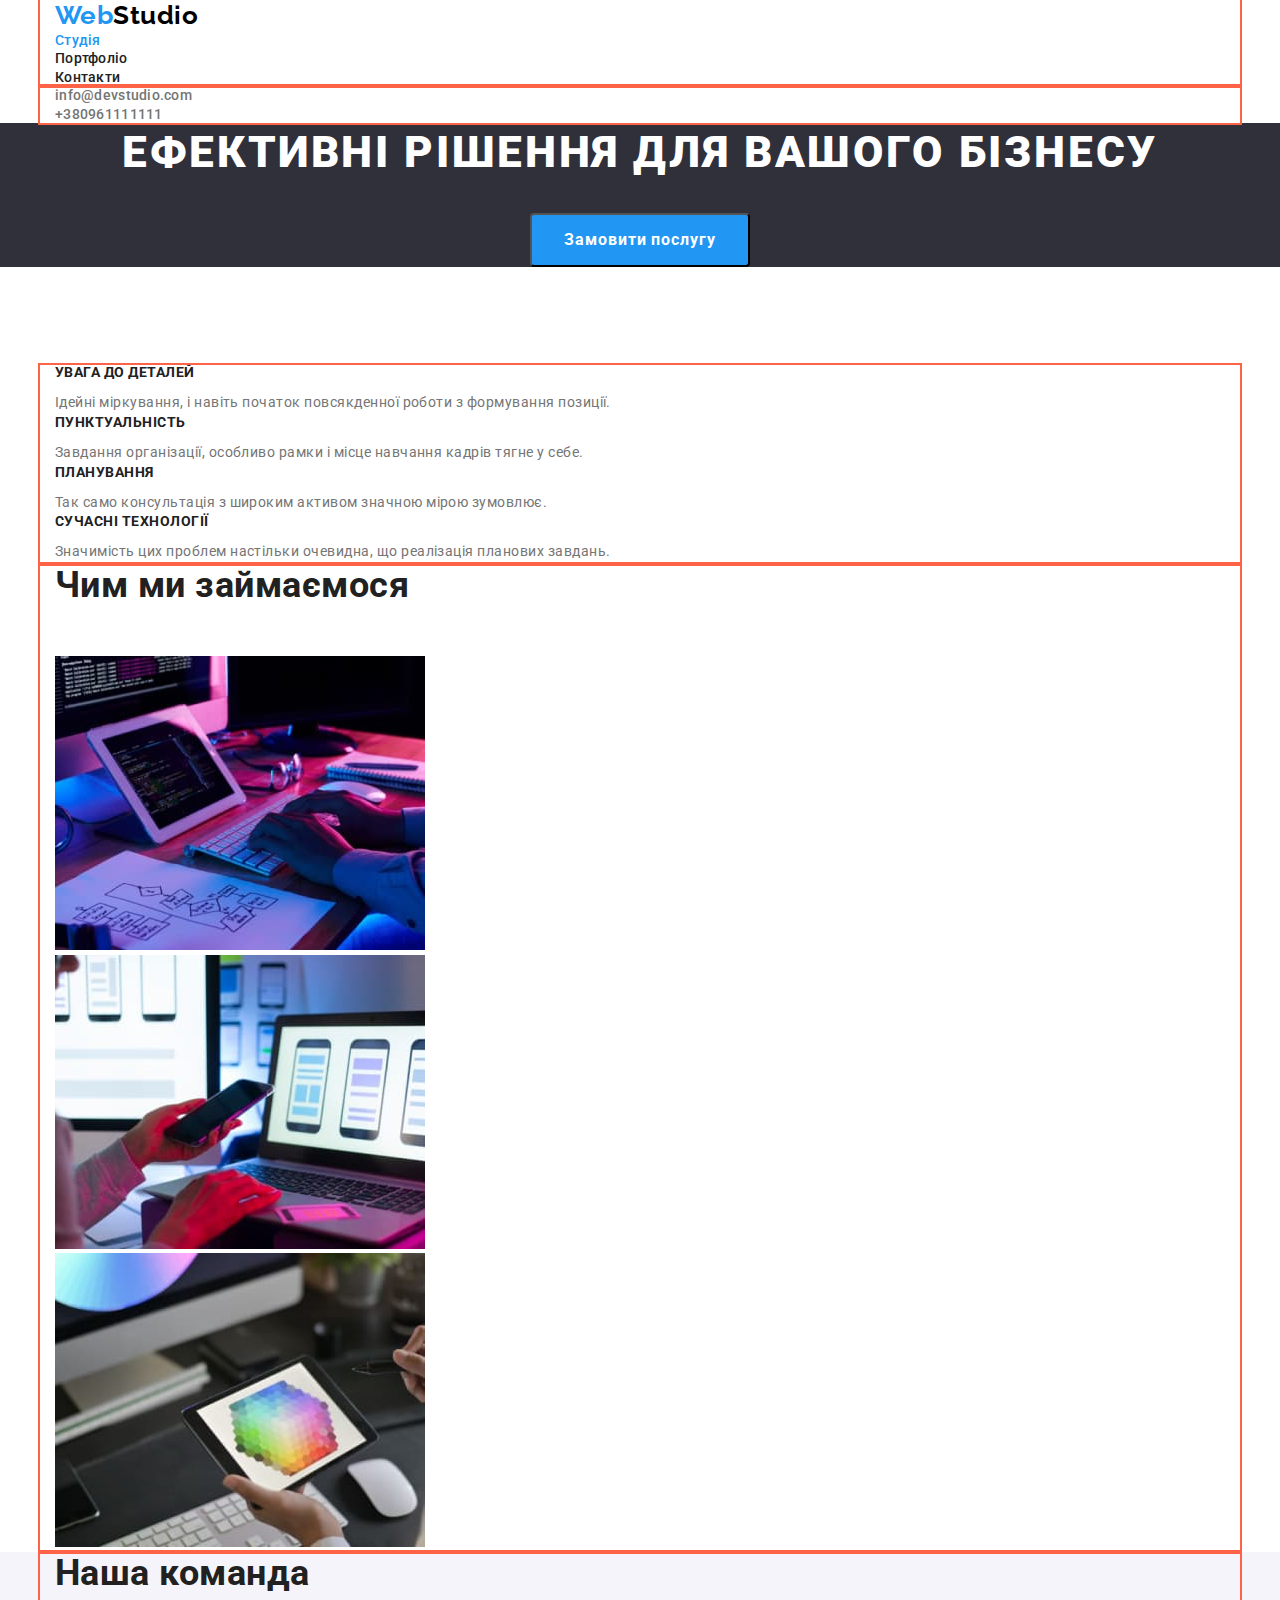
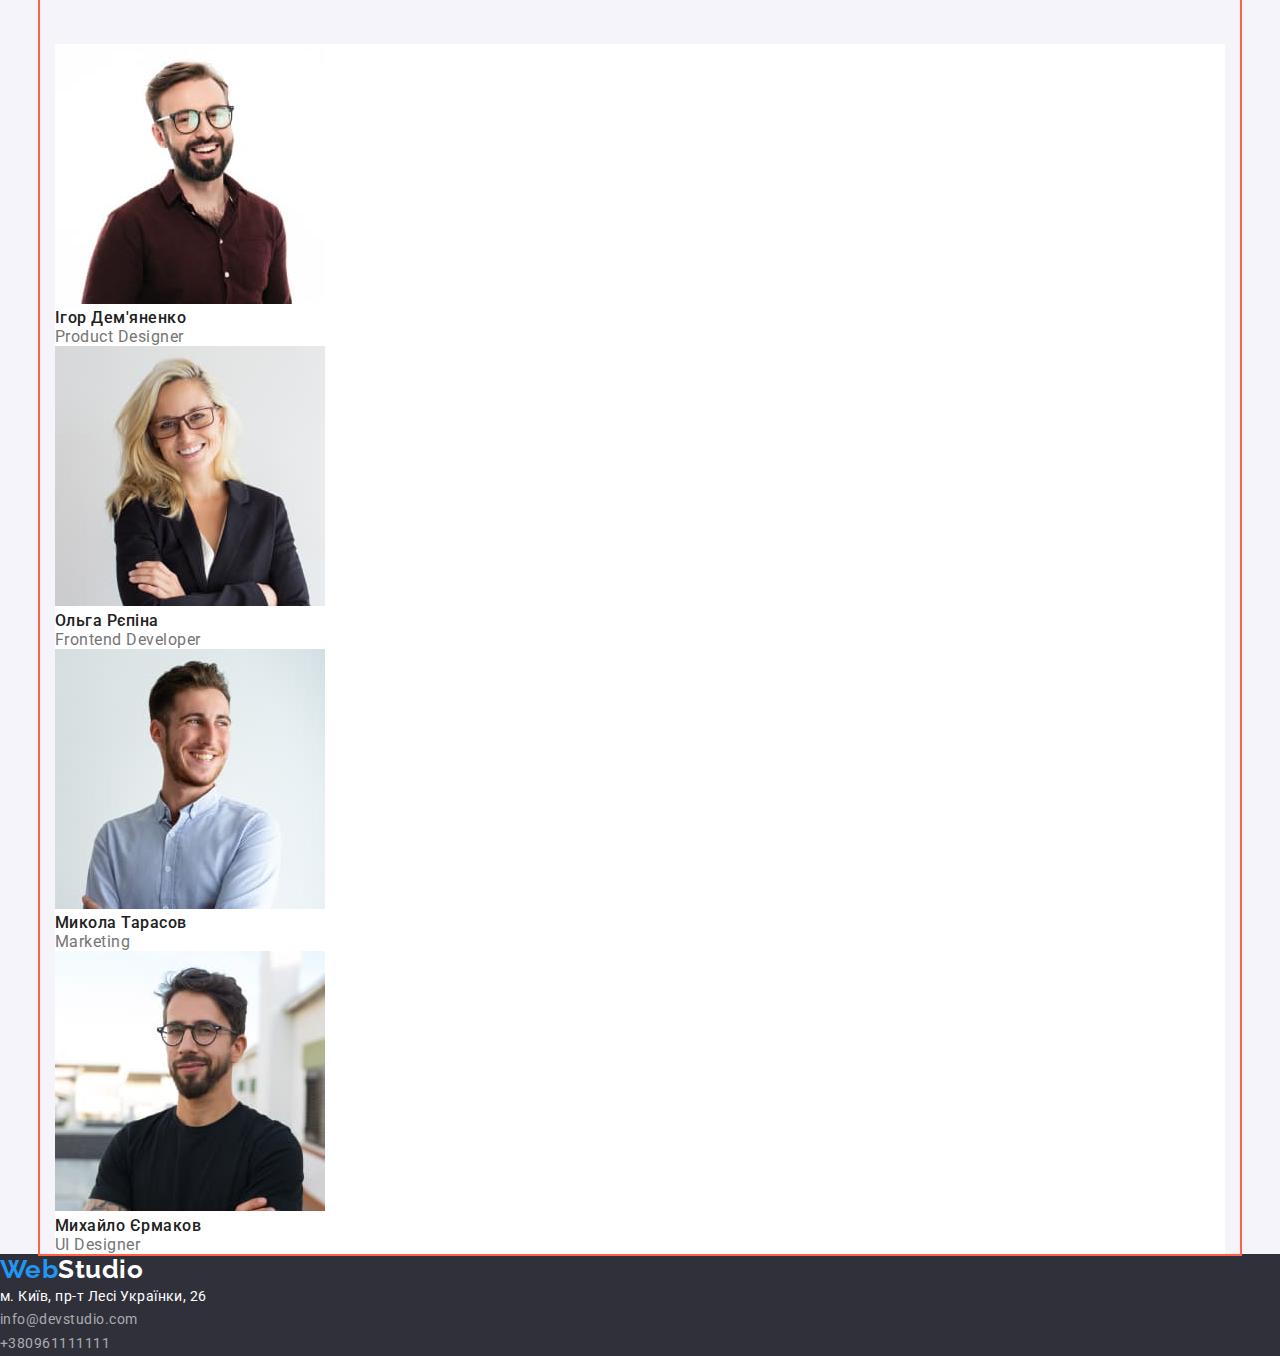
==== index.html @ 8986db64 "внесено зміни" ====
<!DOCTYPE html>
<html lang="uk">
  <head>
    <meta charset="UTF-8" />
    <meta http-equiv="X-UA-Compatible" content="IE=edge" />
    <meta name="viewport" content="width=device-width, initial-scale=1.0" />
    <title>WebStudio</title>
    <link
      rel="stylesheet"
      href="https://cdnjs.cloudflare.com/ajax/libs/modern-normalize/1.1.0/modern-normalize.min.css"
    />
    <link rel="preconnect" href="https://fonts.googleapis.com" />
    <link rel="preconnect" href="https://fonts.gstatic.com" crossorigin />
    <link
      href="https://fonts.googleapis.com/css2?family=Raleway:wght@700&family=Roboto:wght@400;500;700;900&display=swap"
      rel="stylesheet"
    />
    <link rel="stylesheet" href="./css/styles.css" />
  </head>
  <body>
    <header>
      <div class="container">
        <nav>
          <a href="./index.html" class="logo link"><span class="logo-web">Web</span>Studio</a>
          <ul class="list">
            <li><a href="./index.html" class="nav-link link link-current">Студія</a></li>
            <li><a href="./portfolio.html" class="nav-link link">Портфоліо</a></li>
            <li><a href="#" class="nav-link link">Контакти</a></li>
          </ul>
        </nav>
      </div>
      <div class="container">
        <ul class="list">
          <li>
            <a href="mailto:info@devstudio.com" class="auth-link link">info@devstudio.com</a>
          </li>
          <li>
            <a href="tel:+380961111111" class="auth-link link">+380961111111</a>
          </li>
        </ul>
      </div>
    </header>
    <main>
      <section class="hero">
        <h1 class="hero-title">Ефективні рішення для вашого бізнесу</h1>
          <button type="button" class="button-hero">Замовити послугу</button>
        
      </section>

      <section class="preference">
        <div class="container">
          <h2 class="visually-hidden">Наші переваги</h2>
          <ul class="list">
            <li>
              <h3 class="preference-subtitle">Увага до деталей</h3>
              <p class="preference-text">
                Ідейні міркування, і навіть початок повсякденної роботи з формування позиції.
              </p>
            </li>
            <li>
              <h3 class="preference-subtitle">Пунктуальність</h3>
              <p class="preference-text">
                Завдання організації, особливо рамки і місце навчання кадрів тягне у себе.
              </p>
            </li>
            <li>
              <h3 class="preference-subtitle">ПЛАНУВАННЯ</h3>
              <p class="preference-text">
                Так само консультація з широким активом значною мірою зумовлює.
              </p>
            </li>
            <li>
              <h3 class="preference-subtitle">Сучасні технології</h3>
              <p class="preference-text">
                Значимість цих проблем настільки очевидна, що реалізація планових завдань.
              </p>
            </li>
          </ul>
        </div>
      </section>
      <section class="activity">
        <div class="container">
          <h2 class="section-title">Чим ми займаємося</h2>
          <ul class="list">
            <li>
              <img src="./image/img1.jpg" alt="Верстаємо сайти" width="370" height="294" />
            </li>
            <li>
              <img
                src="./image/img2.jpg"
                alt="Розробляємо мобільні застосунки"
                width="370"
                height="294"
              />
            </li>
            <li>
              <img src="./image/img3.jpg" alt="Займаємося дизайном" width="370" height="294" />
            </li>
          </ul>
        </div>
      </section>
      <section class="team">
        <div class="container">
          <h2 class="section-title">Наша команда</h2>
          <ul class="list">
            <li class="team-card">
              <img
                src="./image/imeg_men1.jpg"
                alt="Один з членів команди"
                width="270"
                height="260"
              />
              <h3 class="team-subtitle">Ігор Дем'яненко</h3>
              <p class="team-text">Product Designer</p>
            </li>
            <li class="team-card">
              <img
                src="./image/imeg_women.jpg"
                alt="Один з членів команди"
                width="270"
                height="260"
              />
              <h3 class="team-subtitle">Ольга Рєпіна</h3>
              <p class="team-text">Frontend Developer</p>
            </li>
            <li class="team-card">
              <img
                src="./image/imeg_men2.jpg"
                alt="Один з членів команди"
                width="270"
                height="260"
              />
              <h3 class="team-subtitle">Микола Тарасов</h3>
              <p class="team-text">Marketing</p>
            </li>
            <li class="team-card">
              <img
                src="./image/imeg_men3.jpg"
                alt="Один з членів команди"
                width="270"
                height="260"
              />
              <h3 class="team-subtitle">Михайло Єрмаков</h3>
              <p class="team-text">UI Designer</p>
            </li>
          </ul>
        </div>
      </section>
    </main>
    <footer class="cellar">
      <a href="./index.html" class="logo logo-cellar link"
        ><span class="logo-web">Web</span>Studio</a
      >
      <address>
        <ul class="list">
          <li>
            <a
              href="https://goo.gl/maps/hQi2LecKAwHkqkRQ6"
              target="_blank"
              rel="noopener noreferrer nofollow"
              class="adress link"
              >м. Київ, пр-т Лесі Українки, 26</a
            >
          </li>

          <li>
            <a href="mailto:info@devstudio.com" class="adress-link link">info@devstudio.com</a>
          </li>
          <li>
            <a href="tel:+380961111111" class="adress-link link">+380961111111</a>
          </li>
        </ul>
      </address>
    </footer>
  </body>
</html>
---- css/styles.css ----
:root {
    --primary-text-color: #212121;
    --secondary-text-color: #757575;
    --accent-text-color: #2196f3;
    --nav-logo-color: #000000;
    --white-text-color: #ffffff;
    --footer-link-color: rgba(255, 255, 255, 0.6);
    --primary-background-color: #ffffff;
    --secondary-background-color: #f5f4fa;
    --footer-background-color: #2f303a;
    --button-primary-background-color: #2196f3;
    --button-secondary-background-color: #f5f4fa;
    --secondary-background-color-hero-button: #188ce8;
  }
  
  body {
    font-family: 'Roboto', sans-serif;
    letter-spacing: 0.03em;
    color: var(--primary-text-color);
    background-color: var(--primary-background-color);
  }
  
  h1,
h2,
h3,
h4,
h5,
h6,
p,
ul {
  padding: 0;
  margin: 0;
}
  .container {
    width: 100%;
    max-width: 1200px;
    margin: 0 auto;
    padding-left: 15px;
    padding-right: 15px;
    outline: 2px solid tomato;
  }

  .link {
    text-decoration: none;
  }
  
  .list {
    list-style: none;
  }
  
  /* button */
  
  .button-hero {
    display: inline-block;
    font-weight: 700;
    font-size: 16px;
    line-height: 1.88;
    letter-spacing: 0.06em;
    font-family: inherit;
    cursor: pointer;
    color: var(--white-text-color);
    background-color: var(--button-primary-background-color);
    padding: 10px 32px;
    border-radius: 4px;
  }
  
  .button-hero:hover,
  .button-hero:focus {
    background-color: var(--secondary-background-color-hero-button);
  }
  
  .button-portfolio {
    font-weight: 500;
    font-size: 16px;
    line-height: 1.62;
    letter-spacing: 0.03em;
    font-family: inherit;
    cursor: pointer;
    color: var(--primary-text-color);
    background-color: var(--button-secondary-background-color);
  }
  
  .button-portfolio:hover,
  .button-portfolio:focus {
    color: var(--white-text-color);
    background-color: var(--button-primary-background-color);
  }
  
  /* Logo */
  
  .logo {
    font-family: 'Raleway', sans-serif;
    font-weight: 700;
    font-size: 26px;
    line-height: 1.19;
    color: var(--nav-logo-color);
  }
  
  .logo-web {
    color: var(--accent-text-color);
  }
  
  .logo-cellar {
    color: var(--white-text-color);
  }
  
  /* Navigation panel */
  
  .nav-link {
    font-weight: 500;
    font-size: 14px;
    line-height: 1.14;
    letter-spacing: 0.02em;
    color: var(--primary-text-color);
  }
  
  .nav-link:hover,
  .nav-link:focus {
    color: var(--accent-text-color);
  }
  
  .link-current {
    color: var(--accent-text-color);
  }
  
  .auth-link {
    font-weight: 500;
    font-size: 14px;
    line-height: 1.14;
    letter-spacing: 0.02em;
    color: var(--secondary-text-color);
  }
  
  .auth-link:hover,
  .auth-link:focus {
    color: var(--accent-text-color);
  }
  
  .hero {
    text-align: center;
    background-color: var(--footer-background-color);
  }
  
  .hero-title {
    font-weight: 900;
    font-size: 44px;
    line-height: 1.36;
    letter-spacing: 0.06em;
    text-transform: uppercase;
    
    color: var(--white-text-color);
    margin-bottom: 30px ;
    margin-top: 0px;
  }
  
  /* Hidden headers */
  
  .visually-hidden {
    position: absolute;
    white-space: nowrap;
    width: 1px;
    height: 1px;
    overflow: hidden;
    border: 0;
    padding: 0;
    clip: rect(0 0 0 0);
    clip-path: inset(50%);
    margin: -1px;
  }
  
  /* Section "Preference" */
  .preference {
    margin-top: 98px;
  }
  
  .preference-subtitle {
    font-weight: 700;
    font-size: 14px;
    line-height: 1.14;
    text-transform: uppercase;
    margin-bottom: 10px;
  }
  
  .preference-text {
    font-size: 14px;
    line-height: 1.71;
    color: var(--secondary-text-color);
  }
  
  /* Section Activity */
  
  .section-title {
    font-weight: 700;
    font-size: 36px;
    line-height: 1.17;
    margin-bottom: 50px;
  }
  
  /* Section Team */
  
  .team {
    background-color: var(--secondary-background-color);
  }
  
  .team-card {
    background-color: var(--primary-background-color);
  }
  
  .team-subtitle {
    font-weight: 500;
    font-size: 16px;
    line-height: 1.19;
  }
  
  .team-text {
    font-size: 16px;
    line-height: 1.19;
    color: var(--secondary-text-color);
  }
  
  /* Portfolio */
  
  .portfolio-subtitle {
    font-weight: 700;
    font-size: 18px;
    line-height: 2;
    letter-spacing: 0.06em;
    color: var(--primary-text-color);
  }
  
  .portfolio-text {
    font-size: 16px;
    line-height: 1.88;
    color: var(--secondary-text-color);
  }
  
  /* Footer */
  
  .cellar {
    background-color: var(--footer-background-color);
  }
  
  .adress {
    font-style: normal;
    font-size: 14px;
    line-height: 1.71;
    color: var(--white-text-color);
  }
  
  .adress-link {
    font-style: normal;
    font-weight: 400;
    font-size: 14px;
    line-height: 1.71;
    color: var(--footer-link-color);
  }
  
  .adress-link:hover,
  .adress-link:focus {
    color: var(--accent-text-color);
  }
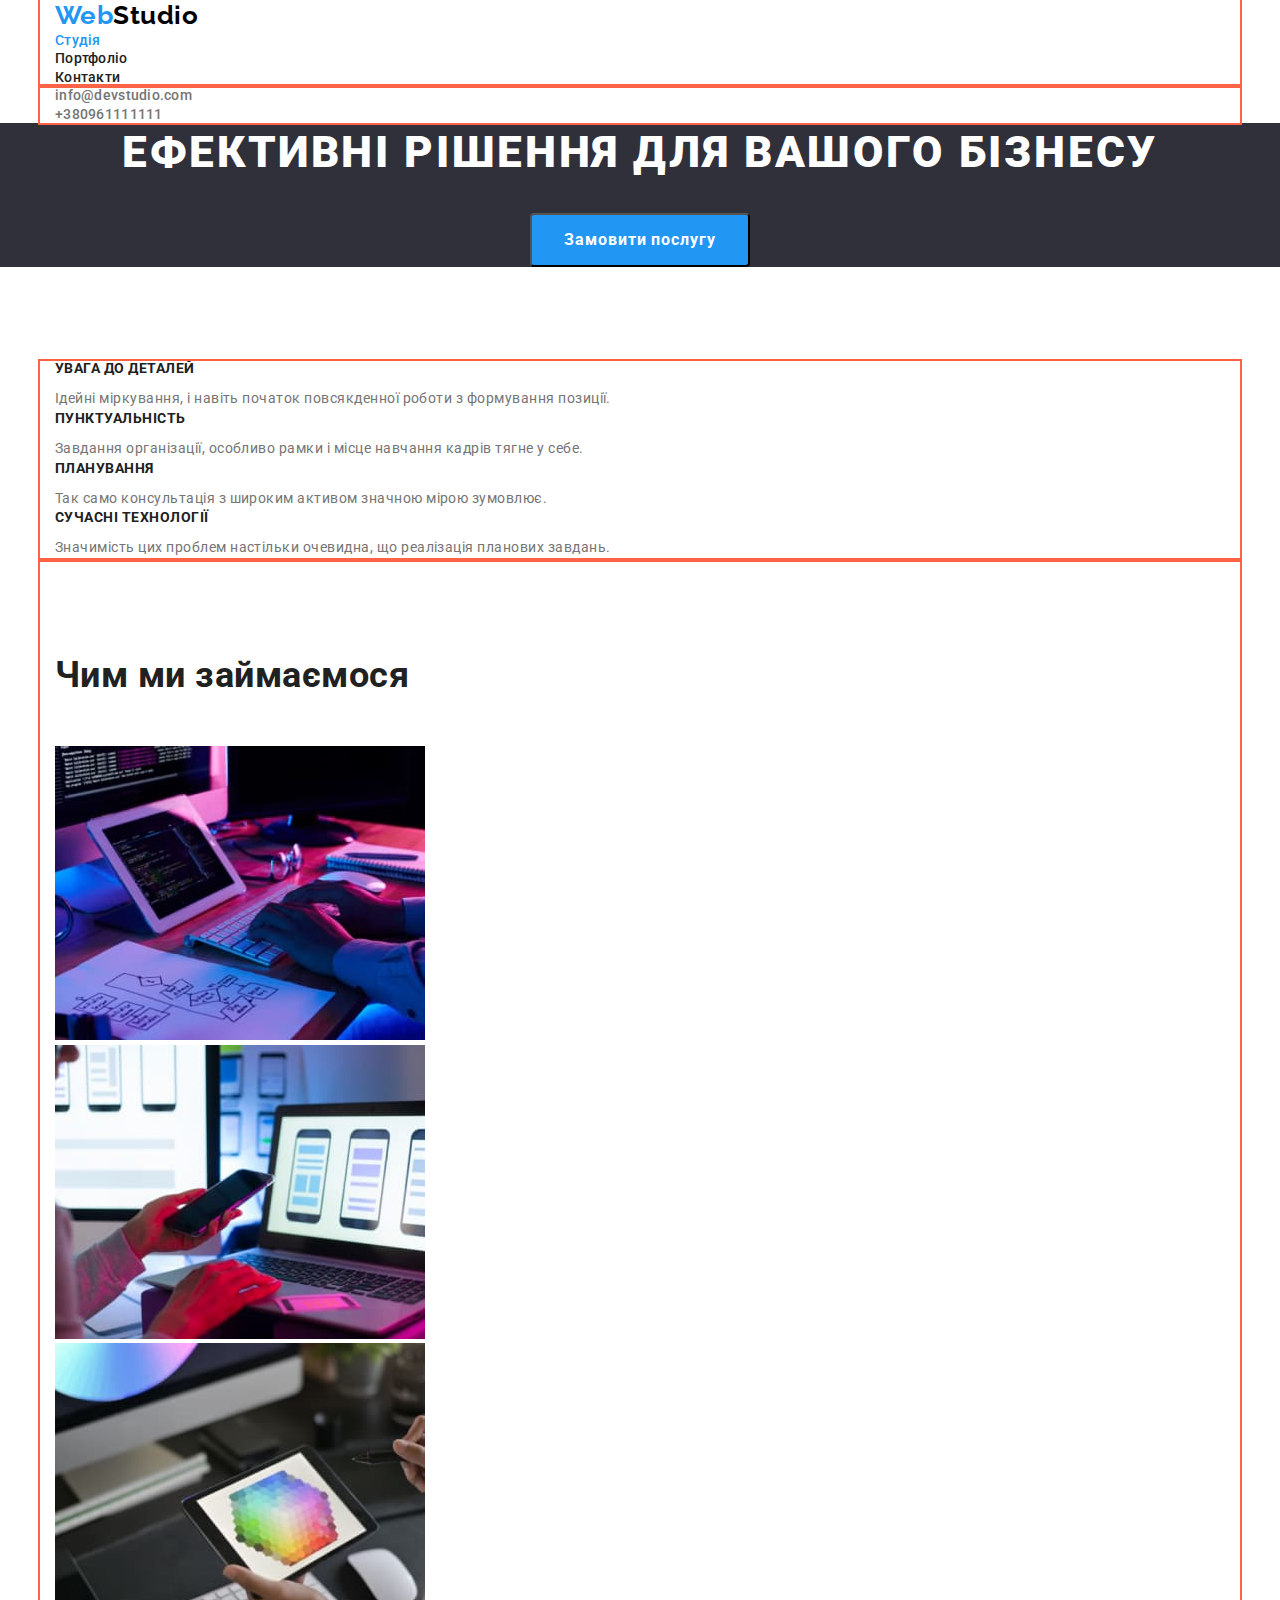
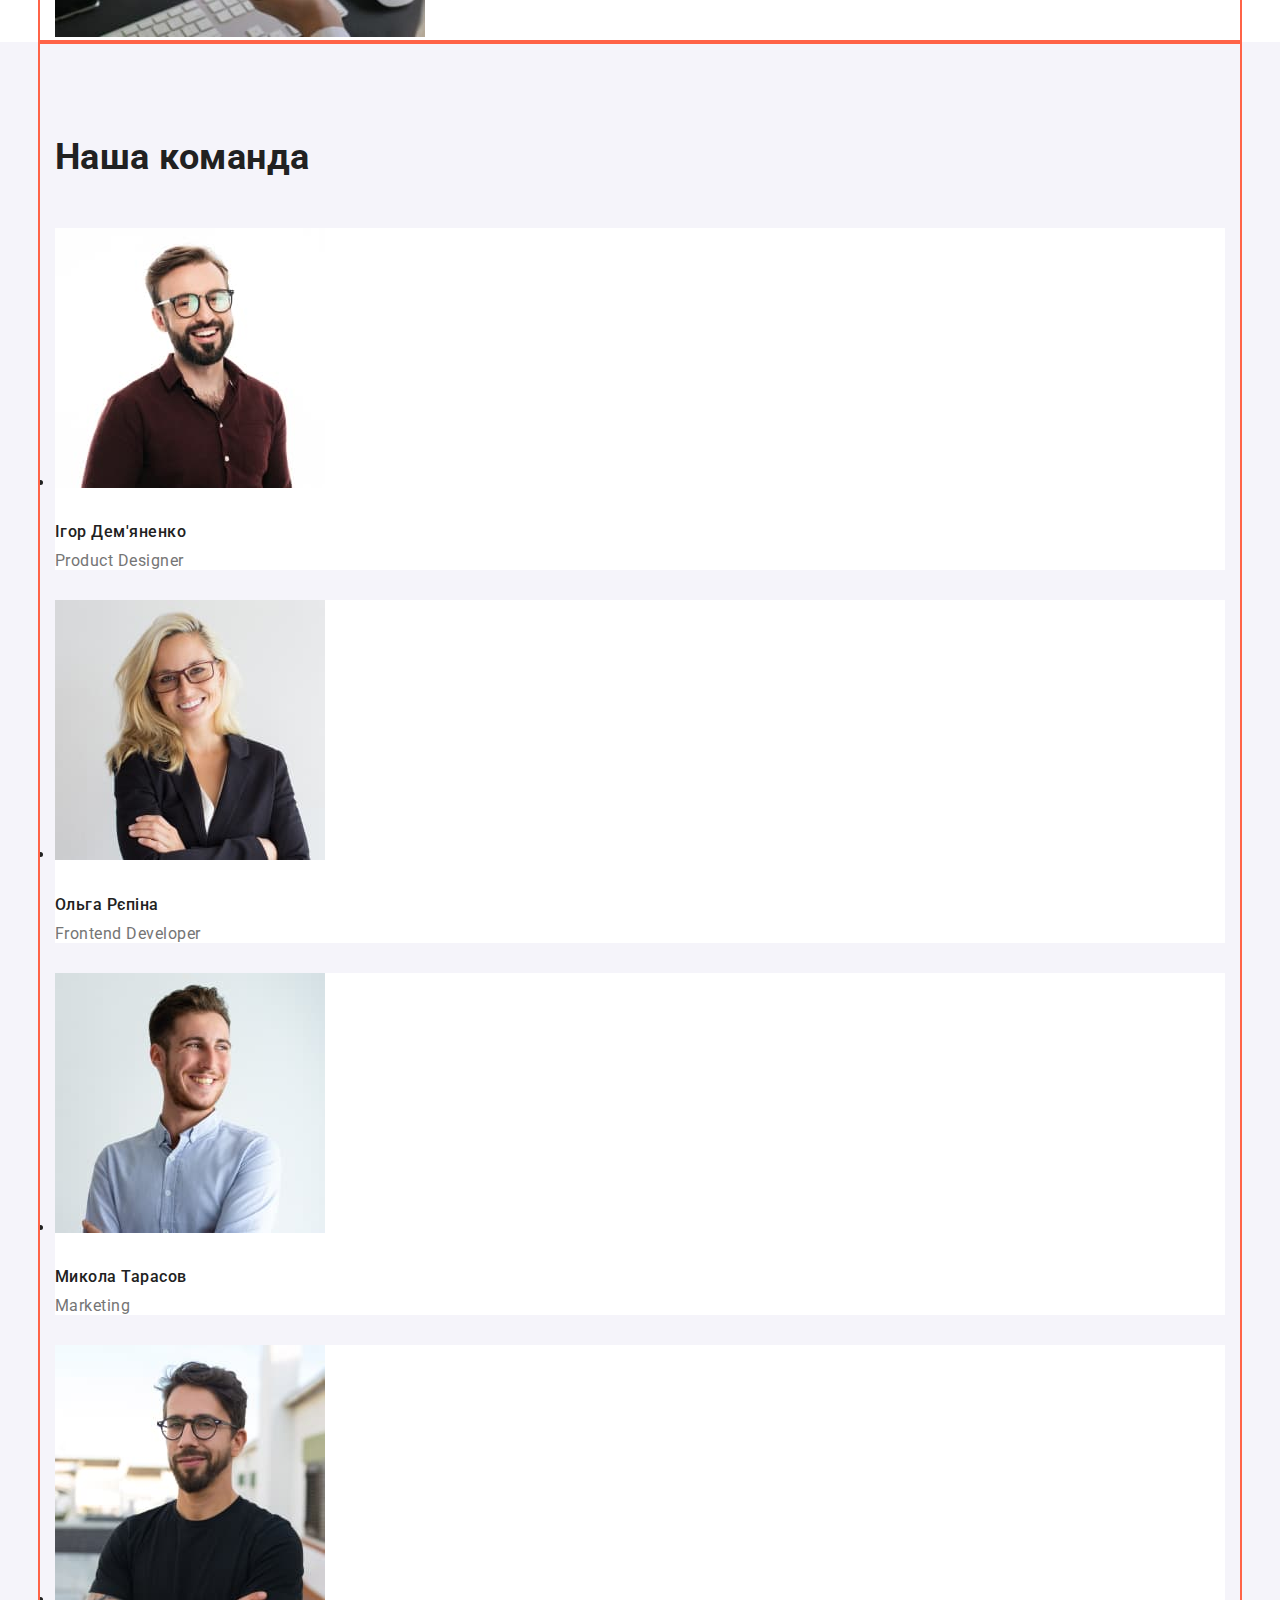
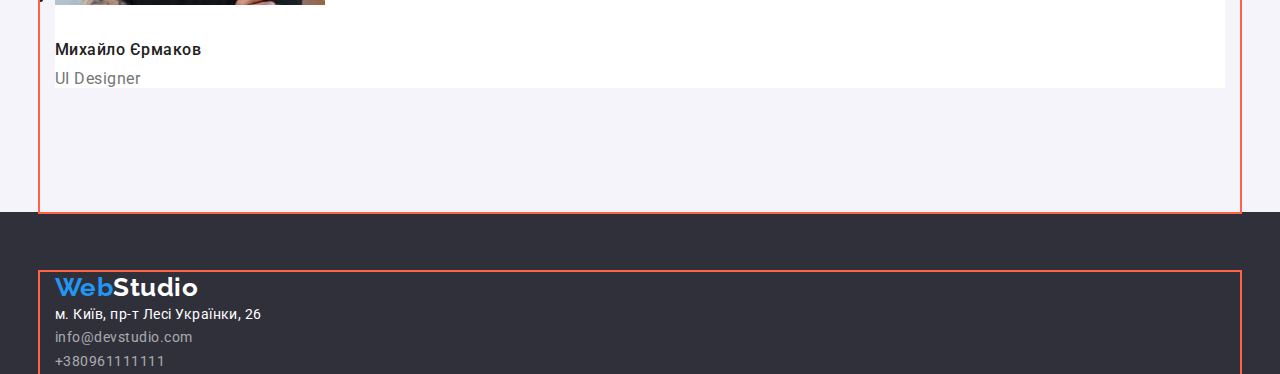
==== commit ae78786b: "внесено зміни" ====
--- a/index.html
+++ b/index.html
@@ -102,7 +102,7 @@
       <section class="team">
         <div class="container">
           <h2 class="section-title">Наша команда</h2>
-          <ul class="list">
+          <ul class="list-team">
             <li class="team-card">
               <img
                 src="./image/imeg_men1.jpg"
@@ -148,7 +148,7 @@
       </section>
     </main>
     <footer class="cellar">
-      <a href="./index.html" class="logo logo-cellar link"
+      <div class="container"><a href="./index.html" class="logo logo-cellar link"
         ><span class="logo-web">Web</span>Studio</a
       >
       <address>
@@ -170,7 +170,8 @@
             <a href="tel:+380961111111" class="adress-link link">+380961111111</a>
           </li>
         </ul>
-      </address>
+      </address></div>
+      
     </footer>
   </body>
 </html>
--- a/css/styles.css
+++ b/css/styles.css
@@ -170,7 +170,7 @@
   
   /* Section "Preference" */
   .preference {
-    margin-top: 98px;
+    margin-top: 94px;
   }
   
   .preference-subtitle {
@@ -194,6 +194,7 @@
     font-size: 36px;
     line-height: 1.17;
     margin-bottom: 50px;
+    padding-top: 94px;
   }
   
   /* Section Team */
@@ -206,16 +207,22 @@
     background-color: var(--primary-background-color);
   }
   
+  .list-team {
+    padding-bottom: 94px;
+  }
   .team-subtitle {
     font-weight: 500;
     font-size: 16px;
     line-height: 1.19;
+    margin-top: 30px;
+    margin-bottom: 10px;
   }
   
   .team-text {
     font-size: 16px;
     line-height: 1.19;
     color: var(--secondary-text-color);
+    margin-bottom: 30px;
   }
   
   /* Portfolio */
@@ -240,6 +247,8 @@
     background-color: var(--footer-background-color);
   }
   
+  
+  .cellar {padding-top: 60px;}
   .adress {
     font-style: normal;
     font-size: 14px;
@@ -253,6 +262,7 @@
     font-size: 14px;
     line-height: 1.71;
     color: var(--footer-link-color);
+    
   }
   
   .adress-link:hover,
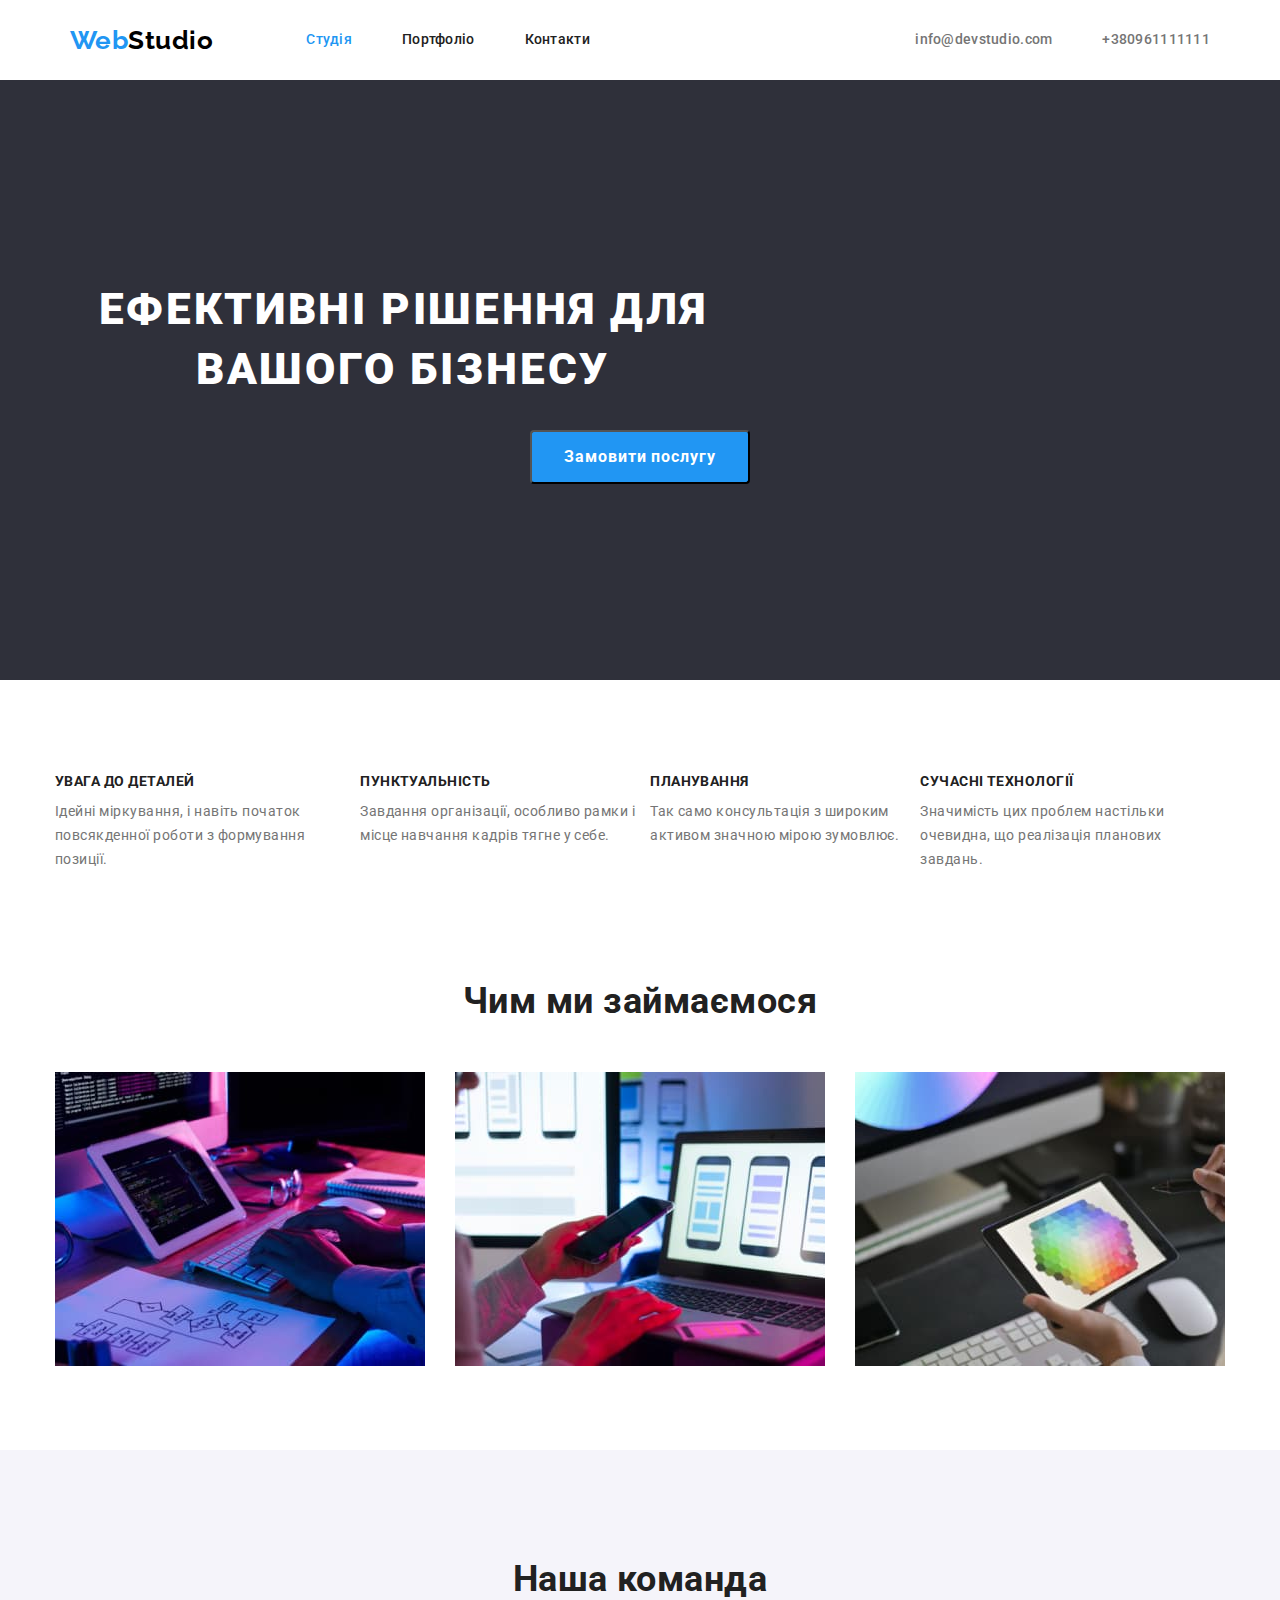
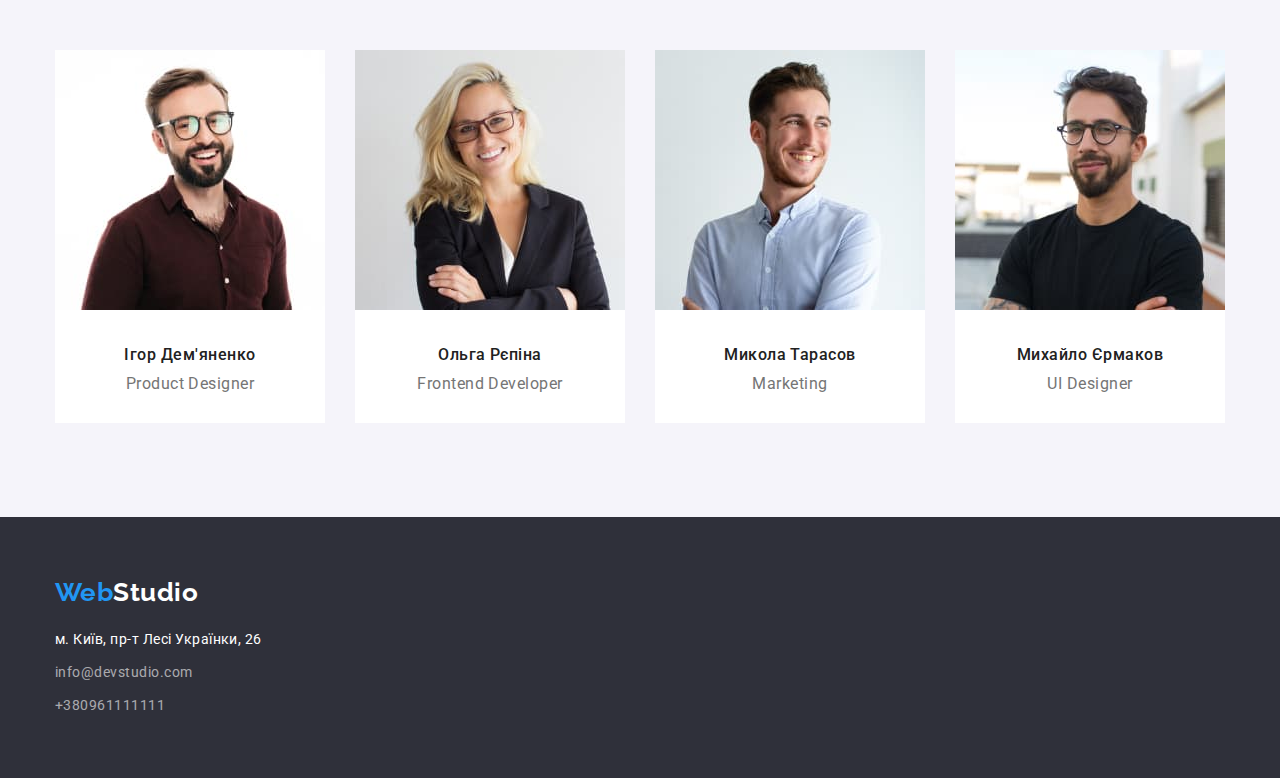
==== commit 0c31ecd7: "внесено зміни" ====
--- a/index.html
+++ b/index.html
@@ -20,31 +20,32 @@
   <body>
     <header>
       <div class="container">
-        <nav>
+        <nav class="container mail-nav">
           <a href="./index.html" class="logo link"><span class="logo-web">Web</span>Studio</a>
-          <ul class="list">
-            <li><a href="./index.html" class="nav-link link link-current">Студія</a></li>
-            <li><a href="./portfolio.html" class="nav-link link">Портфоліо</a></li>
-            <li><a href="#" class="nav-link link">Контакти</a></li>
+          <ul class="site-nav list">
+            <li class="item">
+              <a href="./index.html" class="nav-link link link-current">Студія</a>
+            </li>
+            <li class="item"><a href="./portfolio.html" class="nav-link link">Портфоліо</a></li>
+            <li class="item"><a href="#" class="nav-link link">Контакти</a></li>
+          </ul>
+          <ul class="auth-link list">
+            <li class="item">
+              <a href="mailto:info@devstudio.com" class="auth-link link">info@devstudio.com</a>
+            </li>
+            <li class="item">
+              <a href="tel:+380961111111" class="auth-link link">+380961111111</a>
+            </li>
           </ul>
         </nav>
-      </div>
-      <div class="container">
-        <ul class="list">
-          <li>
-            <a href="mailto:info@devstudio.com" class="auth-link link">info@devstudio.com</a>
-          </li>
-          <li>
-            <a href="tel:+380961111111" class="auth-link link">+380961111111</a>
-          </li>
-        </ul>
       </div>
     </header>
     <main>
       <section class="hero">
-        <h1 class="hero-title">Ефективні рішення для вашого бізнесу</h1>
+        <div class="container hero-container">
+          <h1 class="hero-title">Ефективні рішення для вашого бізнесу</h1>
           <button type="button" class="button-hero">Замовити послугу</button>
-        
+        </div>
       </section>
 
       <section class="preference">
@@ -82,10 +83,10 @@
         <div class="container">
           <h2 class="section-title">Чим ми займаємося</h2>
           <ul class="list">
-            <li>
+            <li class="section-imeg">
               <img src="./image/img1.jpg" alt="Верстаємо сайти" width="370" height="294" />
             </li>
-            <li>
+            <li class="section-imeg">
               <img
                 src="./image/img2.jpg"
                 alt="Розробляємо мобільні застосунки"
@@ -93,16 +94,16 @@
                 height="294"
               />
             </li>
-            <li>
+            <li class="section-imeg">
               <img src="./image/img3.jpg" alt="Займаємося дизайном" width="370" height="294" />
             </li>
           </ul>
         </div>
       </section>
       <section class="team">
-        <div class="container">
+        <div class="container team-container">
           <h2 class="section-title">Наша команда</h2>
-          <ul class="list-team">
+          <ul class="list">
             <li class="team-card">
               <img
                 src="./image/imeg_men1.jpg"
@@ -148,30 +149,31 @@
       </section>
     </main>
     <footer class="cellar">
-      <div class="container"><a href="./index.html" class="logo logo-cellar link"
-        ><span class="logo-web">Web</span>Studio</a
-      >
-      <address>
-        <ul class="list">
-          <li>
-            <a
-              href="https://goo.gl/maps/hQi2LecKAwHkqkRQ6"
-              target="_blank"
-              rel="noopener noreferrer nofollow"
-              class="adress link"
-              >м. Київ, пр-т Лесі Українки, 26</a
-            >
-          </li>
+      <div class="container cellar-container">
+        <a href="./index.html" class="logo logo-cellar link"
+          ><span class="logo-web">Web</span>Studio</a
+        >
+        <address>
+          <ul class="list-cellar">
+            <li>
+              <a
+                href="https://goo.gl/maps/hQi2LecKAwHkqkRQ6"
+                target="_blank"
+                rel="noopener noreferrer nofollow"
+                class="adress link"
+                >м. Київ, пр-т Лесі Українки, 26</a
+              >
+            </li>
 
-          <li>
-            <a href="mailto:info@devstudio.com" class="adress-link link">info@devstudio.com</a>
-          </li>
-          <li>
-            <a href="tel:+380961111111" class="adress-link link">+380961111111</a>
-          </li>
-        </ul>
-      </address></div>
-      
+            <li>
+              <a href="mailto:info@devstudio.com" class="adress-link link">info@devstudio.com</a>
+            </li>
+            <li>
+              <a href="tel:+380961111111" class="adress-link link">+380961111111</a>
+            </li>
+          </ul>
+        </address>
+      </div>
     </footer>
   </body>
 </html>
--- a/css/styles.css
+++ b/css/styles.css
@@ -37,17 +37,51 @@
     margin: 0 auto;
     padding-left: 15px;
     padding-right: 15px;
-    outline: 2px solid tomato;
+    
   }
 
   .link {
     text-decoration: none;
   }
-  
+
+  .mail-nav {
+    display: flex;
+    align-items: center;
+  }
+
+
+  .site-nav .list {
+  }
+
+  /* Наші переваги */
   .list {
     list-style: none;
-  }
-  
+    display: flex;
+  }
+
+
+  .site-nav {display: flex;
+    list-style: none;
+    margin-left: 93px;
+  }
+
+
+.site-nav .link {
+display: block;
+padding-top: 32px;
+padding-bottom: 32px;
+}
+
+  
+  .site-nav .item + .item{
+    margin-left: 50px;
+  }
+
+  .auth-link {display: flex;
+  margin-left: auto;}
+
+  .auth-link .item + .item { margin-left: 50px;}
+
   /* button */
   
   .button-hero {
@@ -105,8 +139,10 @@
   }
   
   /* Navigation panel */
+
   
   .nav-link {
+    
     font-weight: 500;
     font-size: 14px;
     line-height: 1.14;
@@ -137,20 +173,28 @@
   }
   
   .hero {
+   
+    height: 600px; 
     text-align: center;
     background-color: var(--footer-background-color);
   }
   
+  .hero-container { padding-top: 200px;
+  padding-bottom: 200px;}
   .hero-title {
+    
+    width: 696px;
     font-weight: 900;
     font-size: 44px;
     line-height: 1.36;
     letter-spacing: 0.06em;
     text-transform: uppercase;
+    text-align: center;
     
     color: var(--white-text-color);
     margin-bottom: 30px ;
     margin-top: 0px;
+    
   }
   
   /* Hidden headers */
@@ -172,7 +216,15 @@
   .preference {
     margin-top: 94px;
   }
-  
+  /* чим ми займаємося */
+
+  .section-imeg {
+    margin-right: 30px;
+  }
+
+  .section-imeg:nth-child(3) {margin-right: 0;}
+
+
   .preference-subtitle {
     font-weight: 700;
     font-size: 14px;
@@ -194,7 +246,8 @@
     font-size: 36px;
     line-height: 1.17;
     margin-bottom: 50px;
-    padding-top: 94px;
+    padding-top: 108px;
+    text-align: center;
   }
   
   /* Section Team */
@@ -203,12 +256,21 @@
     background-color: var(--secondary-background-color);
   }
   
+  .team-container {
+    /* padding-top: 94px; */
+    padding-bottom: 94px;
+    margin-top: 80px;
+  }
   .team-card {
     background-color: var(--primary-background-color);
-  }
+      margin-right: 30px;}
+  
+  .team-card:nth-child(4) {margin-right: 0;}
+  
   
   .list-team {
     padding-bottom: 94px;
+    list-style: none;
   }
   .team-subtitle {
     font-weight: 500;
@@ -216,6 +278,7 @@
     line-height: 1.19;
     margin-top: 30px;
     margin-bottom: 10px;
+    text-align: center;
   }
   
   .team-text {
@@ -223,10 +286,41 @@
     line-height: 1.19;
     color: var(--secondary-text-color);
     margin-bottom: 30px;
+    text-align: center;
   }
   
   /* Portfolio */
-  
+.filtr-list {
+  display: flex;
+    justify-content: center;
+    margin-top: 94px;
+    margin-bottom: 50px;
+}
+
+  .filtr-list .item:not(:last-child) {
+    margin-right: 8px;
+  }
+ 
+
+  .portfolio {
+    margin-bottom: 94px;
+  }
+
+  .list-portfolio {
+    display: flex;
+    flex-wrap: wrap;
+    list-style: none;
+    margin-bottom: 94px;
+  }
+
+  .container-element {
+    margin-right: 30px;
+    
+  }
+  .container-element:nth-child(3n) { margin-right: 0;} 
+
+   .container-element:nth-last-child(-n+3) {margin-bottom: 0;}
+
   .portfolio-subtitle {
     font-weight: 700;
     font-size: 18px;
@@ -248,21 +342,31 @@
   }
   
   
-  .cellar {padding-top: 60px;}
+  /* .cellar {padding-top: 60px;
+  } */
+
+  .cellar-container {
+    padding-top: 60px;
+    padding-bottom: 60px;
+  }
   .adress {
     font-style: normal;
     font-size: 14px;
     line-height: 1.71;
     color: var(--white-text-color);
   }
-  
+  .list-cellar {
+    list-style: none; 
+    margin-top: 20px;
+  }
   .adress-link {
+    display: block;
     font-style: normal;
     font-weight: 400;
     font-size: 14px;
     line-height: 1.71;
     color: var(--footer-link-color);
-    
+    margin-top: 9px;
   }
   
   .adress-link:hover,
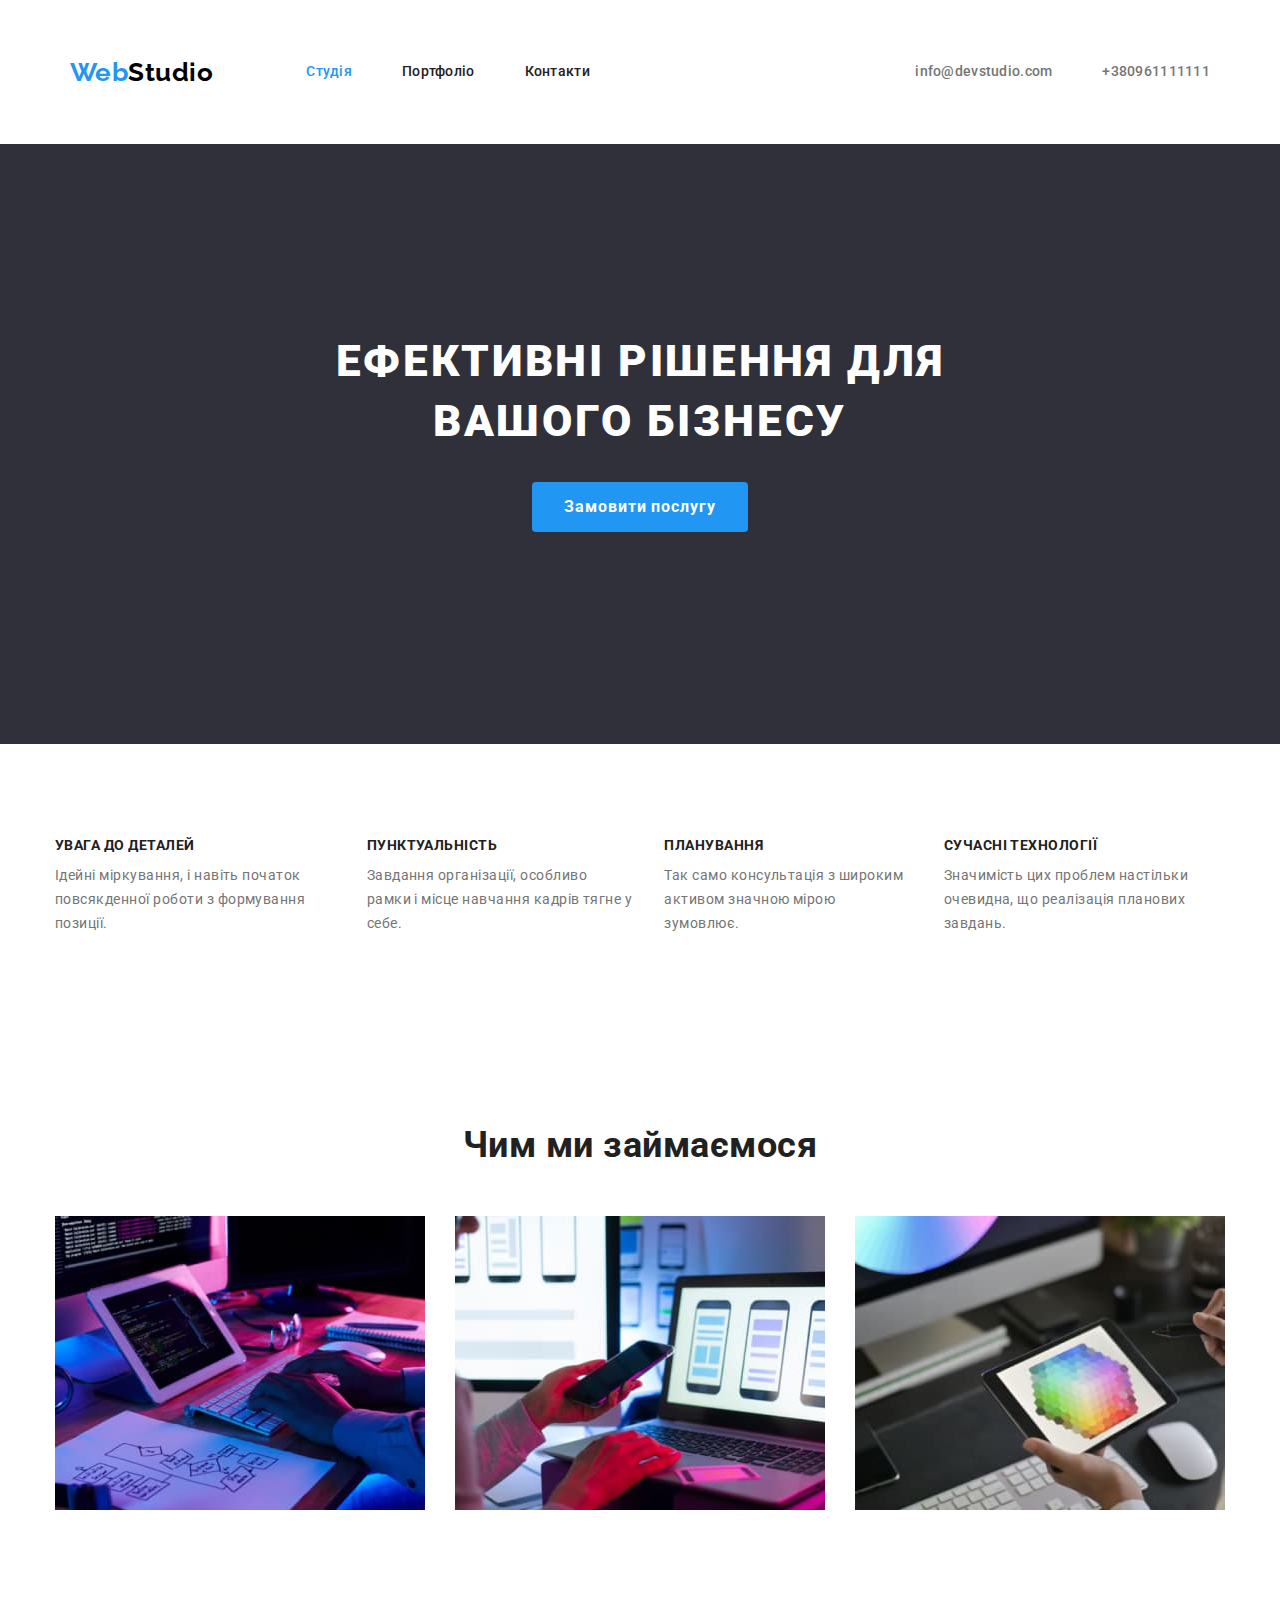
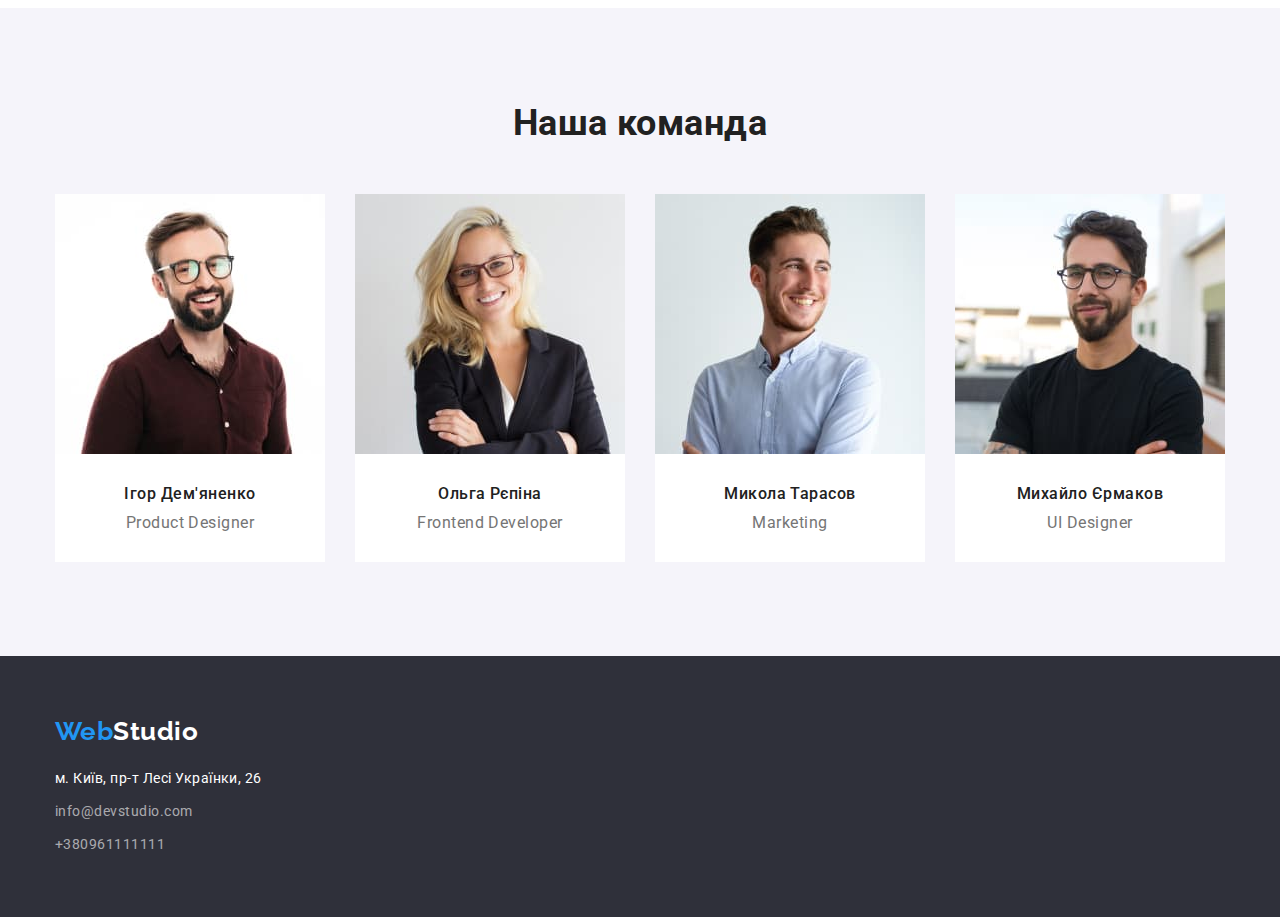
==== commit 82579bf8: "внесено зміни" ====
--- a/index.html
+++ b/index.html
@@ -41,36 +41,36 @@
       </div>
     </header>
     <main>
-      <section class="hero">
+      <section class="section hero">
         <div class="container hero-container">
           <h1 class="hero-title">Ефективні рішення для вашого бізнесу</h1>
           <button type="button" class="button-hero">Замовити послугу</button>
         </div>
       </section>
 
-      <section class="preference">
+      <section class="section preference">
         <div class="container">
           <h2 class="visually-hidden">Наші переваги</h2>
           <ul class="list">
-            <li>
+            <li class="preferance-li">
               <h3 class="preference-subtitle">Увага до деталей</h3>
               <p class="preference-text">
                 Ідейні міркування, і навіть початок повсякденної роботи з формування позиції.
               </p>
             </li>
-            <li>
+            <li class="preferance-li">
               <h3 class="preference-subtitle">Пунктуальність</h3>
               <p class="preference-text">
                 Завдання організації, особливо рамки і місце навчання кадрів тягне у себе.
               </p>
             </li>
-            <li>
+            <li class="preferance-li">
               <h3 class="preference-subtitle">ПЛАНУВАННЯ</h3>
               <p class="preference-text">
                 Так само консультація з широким активом значною мірою зумовлює.
               </p>
             </li>
-            <li>
+            <li class="preferance-li">
               <h3 class="preference-subtitle">Сучасні технології</h3>
               <p class="preference-text">
                 Значимість цих проблем настільки очевидна, що реалізація планових завдань.
@@ -79,7 +79,7 @@
           </ul>
         </div>
       </section>
-      <section class="activity">
+      <section class="section activity">
         <div class="container">
           <h2 class="section-title">Чим ми займаємося</h2>
           <ul class="list">
@@ -100,12 +100,13 @@
           </ul>
         </div>
       </section>
-      <section class="team">
+      <section class="section team">
         <div class="container team-container">
           <h2 class="section-title">Наша команда</h2>
           <ul class="list">
             <li class="team-card">
               <img
+                class="imeg-card-team"
                 src="./image/imeg_men1.jpg"
                 alt="Один з членів команди"
                 width="270"
@@ -116,6 +117,7 @@
             </li>
             <li class="team-card">
               <img
+                class="imeg-card-team"
                 src="./image/imeg_women.jpg"
                 alt="Один з членів команди"
                 width="270"
@@ -126,6 +128,7 @@
             </li>
             <li class="team-card">
               <img
+                class="imeg-card-team"
                 src="./image/imeg_men2.jpg"
                 alt="Один з членів команди"
                 width="270"
@@ -136,6 +139,7 @@
             </li>
             <li class="team-card">
               <img
+                class="imeg-card-team"
                 src="./image/imeg_men3.jpg"
                 alt="Один з членів команди"
                 width="270"
--- a/css/styles.css
+++ b/css/styles.css
@@ -37,9 +37,10 @@
     margin: 0 auto;
     padding-left: 15px;
     padding-right: 15px;
-    
-  }
-
+  }
+
+  .section {padding-top: 94px;
+  padding-bottom: 94px;}
   .link {
     text-decoration: none;
   }
@@ -50,8 +51,7 @@
   }
 
 
-  .site-nav .list {
-  }
+ 
 
   /* Наші переваги */
   .list {
@@ -78,7 +78,9 @@
   }
 
   .auth-link {display: flex;
-  margin-left: auto;}
+  margin-left: auto;
+padding-top: 32px;
+padding-bottom: 32px;}
 
   .auth-link .item + .item { margin-left: 50px;}
 
@@ -96,6 +98,7 @@
     background-color: var(--button-primary-background-color);
     padding: 10px 32px;
     border-radius: 4px;
+    border: none
   }
   
   .button-hero:hover,
@@ -104,6 +107,17 @@
   }
   
   .button-portfolio {
+    display: inline-block;
+    border: 0px solid transparent;
+    padding-top: 6px;
+    padding-bottom: 6px;
+    padding-left: 22px;
+    padding-right: 22px;
+    border-radius: 4px;
+    min-width: 73px;
+    text-align: center;
+
+
     font-weight: 500;
     font-size: 16px;
     line-height: 1.62;
@@ -128,6 +142,8 @@
     font-size: 26px;
     line-height: 1.19;
     color: var(--nav-logo-color);
+    padding-top: 32px;
+    padding-bottom: 32px;
   }
   
   .logo-web {
@@ -179,8 +195,9 @@
     background-color: var(--footer-background-color);
   }
   
-  .hero-container { padding-top: 200px;
-  padding-bottom: 200px;}
+  .hero-container { padding-top: 94px;}
+
+
   .hero-title {
     
     width: 696px;
@@ -192,8 +209,8 @@
     text-align: center;
     
     color: var(--white-text-color);
-    margin-bottom: 30px ;
-    margin-top: 0px;
+    
+    margin: 0 auto 30px auto;
     
   }
   
@@ -213,10 +230,12 @@
   }
   
   /* Section "Preference" */
-  .preference {
-    margin-top: 94px;
-  }
+  
   /* чим ми займаємося */
+.preferance-li{
+  margin-right: 30px;
+}
+.preferance-li:nth-child(4) {margin-right: 0;}
 
   .section-imeg {
     margin-right: 30px;
@@ -246,7 +265,7 @@
     font-size: 36px;
     line-height: 1.17;
     margin-bottom: 50px;
-    padding-top: 108px;
+    
     text-align: center;
   }
   
@@ -256,16 +275,20 @@
     background-color: var(--secondary-background-color);
   }
   
-  .team-container {
-    /* padding-top: 94px; */
-    padding-bottom: 94px;
-    margin-top: 80px;
-  }
+ 
   .team-card {
+    
     background-color: var(--primary-background-color);
       margin-right: 30px;}
   
   .team-card:nth-child(4) {margin-right: 0;}
+
+  .imeg-card-team {
+    display: block;
+    max-width: 100%;
+    height: auto;
+
+  }
   
   
   .list-team {
@@ -273,6 +296,7 @@
     list-style: none;
   }
   .team-subtitle {
+    display: block;
     font-weight: 500;
     font-size: 16px;
     line-height: 1.19;
@@ -304,6 +328,7 @@
 
   .portfolio {
     margin-bottom: 94px;
+    
   }
 
   .list-portfolio {
@@ -315,6 +340,7 @@
 
   .container-element {
     margin-right: 30px;
+    margin-bottom: 30px;
     
   }
   .container-element:nth-child(3n) { margin-right: 0;} 
@@ -328,27 +354,28 @@
     letter-spacing: 0.06em;
     color: var(--primary-text-color);
   }
-  
+  .imeg-tehno {padding: 20px 24px}
   .portfolio-text {
     font-size: 16px;
     line-height: 1.88;
     color: var(--secondary-text-color);
+    
+   
   }
   
   /* Footer */
   
   .cellar {
     background-color: var(--footer-background-color);
+    padding-top: 60px;
+    padding-bottom: 60px;
   }
   
   
   /* .cellar {padding-top: 60px;
   } */
 
-  .cellar-container {
-    padding-top: 60px;
-    padding-bottom: 60px;
-  }
+  
   .adress {
     font-style: normal;
     font-size: 14px;
